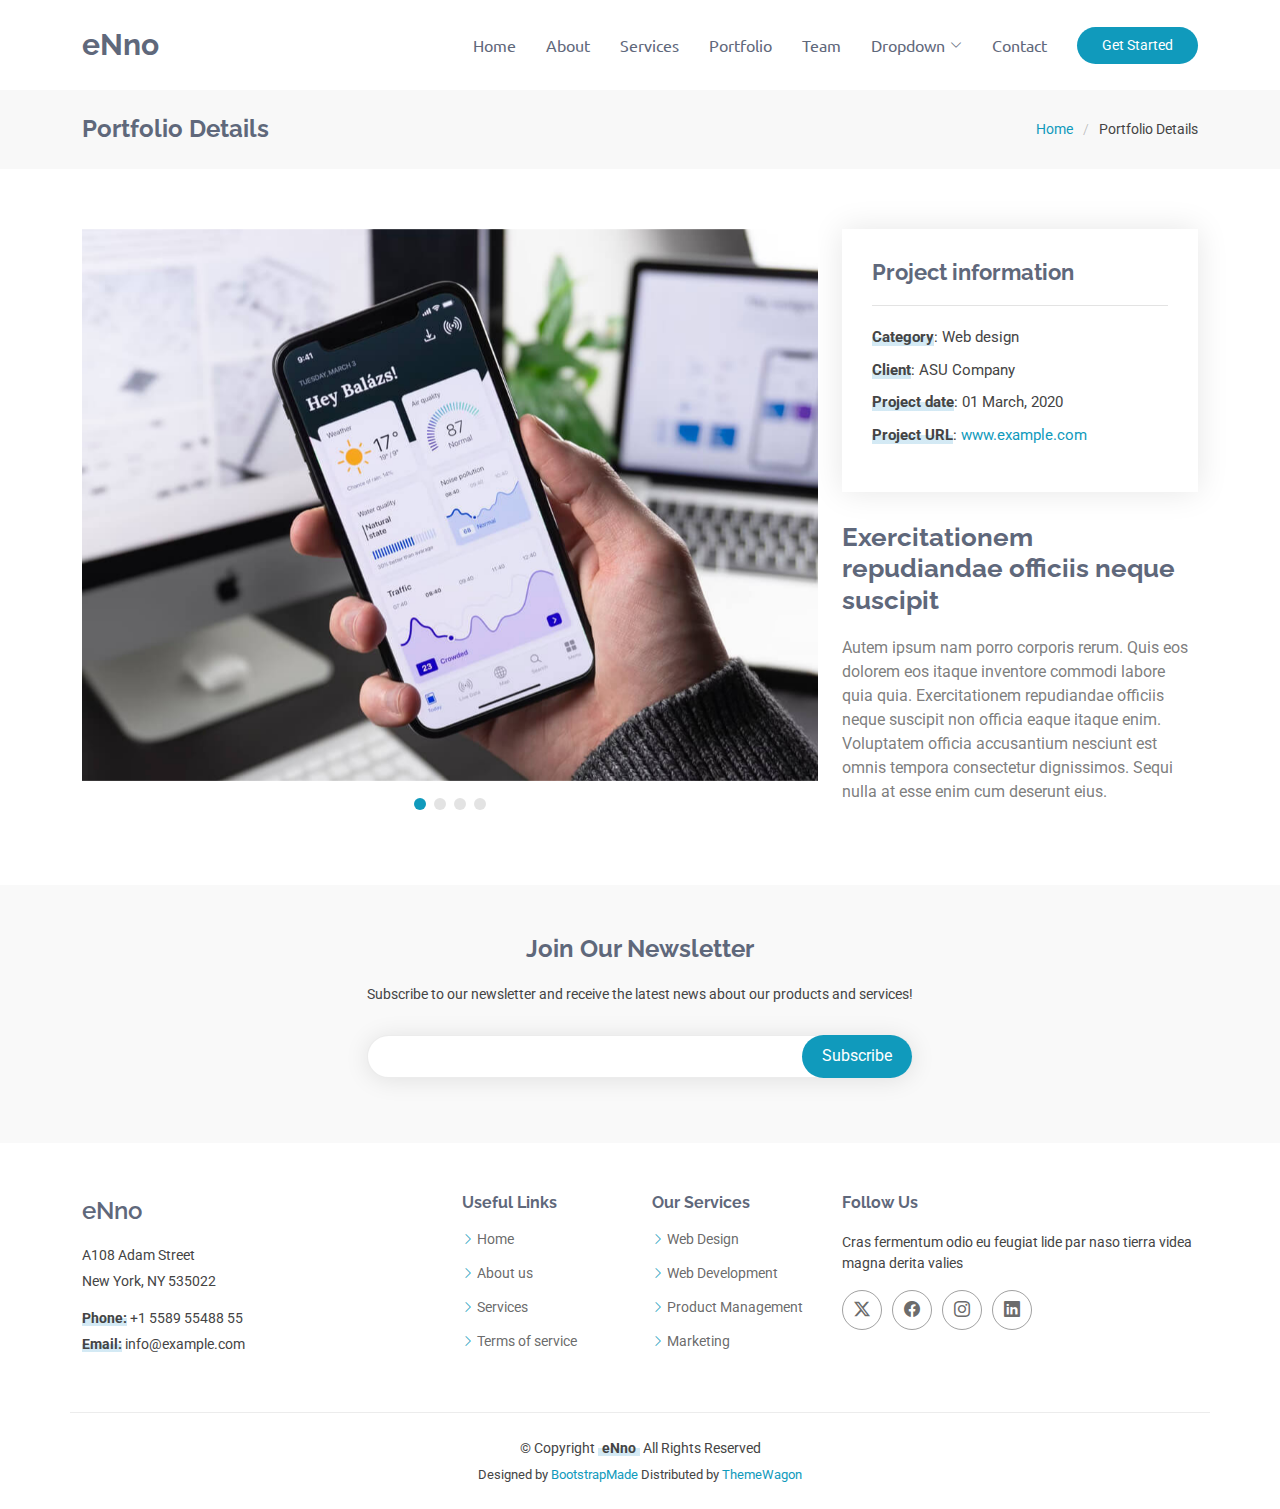
==== portfolio-details.html @ 98bd8240 "first build" ====
<!DOCTYPE html>
<html lang="en">

<head>
  <meta charset="utf-8">
  <meta content="width=device-width, initial-scale=1.0" name="viewport">
  <title>Portfolio Details - eNno Bootstrap Template</title>
  <meta name="description" content="">
  <meta name="keywords" content="">

  <!-- Favicons -->
  <link href="assets/img/favicon.png" rel="icon">
  <link href="assets/img/apple-touch-icon.png" rel="apple-touch-icon">

  <!-- Fonts -->
  <link href="https://fonts.googleapis.com" rel="preconnect">
  <link href="https://fonts.gstatic.com" rel="preconnect" crossorigin>
  <link href="https://fonts.googleapis.com/css2?family=Roboto:ital,wght@0,100;0,300;0,400;0,500;0,700;0,900;1,100;1,300;1,400;1,500;1,700;1,900&family=Raleway:ital,wght@0,100;0,200;0,300;0,400;0,500;0,600;0,700;0,800;0,900;1,100;1,200;1,300;1,400;1,500;1,600;1,700;1,800;1,900&family=Ubuntu:ital,wght@0,300;0,400;0,500;0,700;1,300;1,400;1,500;1,700&display=swap" rel="stylesheet">

  <!-- Vendor CSS Files -->
  <link href="assets/vendor/bootstrap/css/bootstrap.min.css" rel="stylesheet">
  <link href="assets/vendor/bootstrap-icons/bootstrap-icons.css" rel="stylesheet">
  <link href="assets/vendor/aos/aos.css" rel="stylesheet">
  <link href="assets/vendor/glightbox/css/glightbox.min.css" rel="stylesheet">
  <link href="assets/vendor/swiper/swiper-bundle.min.css" rel="stylesheet">

  <!-- Main CSS File -->
  <link href="assets/css/main.css" rel="stylesheet">

  <!-- =======================================================
  * Template Name: eNno
  * Template URL: https://bootstrapmade.com/enno-free-simple-bootstrap-template/
  * Updated: Aug 07 2024 with Bootstrap v5.3.3
  * Author: BootstrapMade.com
  * License: https://bootstrapmade.com/license/
  ======================================================== -->
</head>

<body class="portfolio-details-page">

  <header id="header" class="header d-flex align-items-center sticky-top">
    <div class="container-fluid container-xl position-relative d-flex align-items-center">

      <a href="index.html" class="logo d-flex align-items-center me-auto">
        <!-- Uncomment the line below if you also wish to use an image logo -->
        <!-- <img src="assets/img/logo.png" alt=""> -->
        <h1 class="sitename">eNno</h1>
      </a>

      <nav id="navmenu" class="navmenu">
        <ul>
          <li><a href="#hero">Home</a></li>
          <li><a href="#about">About</a></li>
          <li><a href="#services">Services</a></li>
          <li><a href="#portfolio">Portfolio</a></li>
          <li><a href="#team">Team</a></li>
          <li class="dropdown"><a href="#"><span>Dropdown</span> <i class="bi bi-chevron-down toggle-dropdown"></i></a>
            <ul>
              <li><a href="#">Dropdown 1</a></li>
              <li class="dropdown"><a href="#"><span>Deep Dropdown</span> <i class="bi bi-chevron-down toggle-dropdown"></i></a>
                <ul>
                  <li><a href="#">Deep Dropdown 1</a></li>
                  <li><a href="#">Deep Dropdown 2</a></li>
                  <li><a href="#">Deep Dropdown 3</a></li>
                  <li><a href="#">Deep Dropdown 4</a></li>
                  <li><a href="#">Deep Dropdown 5</a></li>
                </ul>
              </li>
              <li><a href="#">Dropdown 2</a></li>
              <li><a href="#">Dropdown 3</a></li>
              <li><a href="#">Dropdown 4</a></li>
            </ul>
          </li>
          <li><a href="#contact">Contact</a></li>
        </ul>
        <i class="mobile-nav-toggle d-xl-none bi bi-list"></i>
      </nav>

      <a class="btn-getstarted" href="index.html#about">Get Started</a>

    </div>
  </header>

  <main class="main">

    <!-- Page Title -->
    <div class="page-title">
      <div class="container d-lg-flex justify-content-between align-items-center">
        <h1 class="mb-2 mb-lg-0">Portfolio Details</h1>
        <nav class="breadcrumbs">
          <ol>
            <li><a href="index.html">Home</a></li>
            <li class="current">Portfolio Details</li>
          </ol>
        </nav>
      </div>
    </div><!-- End Page Title -->

    <!-- Portfolio Details Section -->
    <section id="portfolio-details" class="portfolio-details section">

      <div class="container" data-aos="fade-up" data-aos-delay="100">

        <div class="row gy-4">

          <div class="col-lg-8">
            <div class="portfolio-details-slider swiper init-swiper">

              <script type="application/json" class="swiper-config">
                {
                  "loop": true,
                  "speed": 600,
                  "autoplay": {
                    "delay": 5000
                  },
                  "slidesPerView": "auto",
                  "pagination": {
                    "el": ".swiper-pagination",
                    "type": "bullets",
                    "clickable": true
                  }
                }
              </script>

              <div class="swiper-wrapper align-items-center">

                <div class="swiper-slide">
                  <img src="assets/img/portfolio/app-1.jpg" alt="">
                </div>

                <div class="swiper-slide">
                  <img src="assets/img/portfolio/product-1.jpg" alt="">
                </div>

                <div class="swiper-slide">
                  <img src="assets/img/portfolio/branding-1.jpg" alt="">
                </div>

                <div class="swiper-slide">
                  <img src="assets/img/portfolio/books-1.jpg" alt="">
                </div>

              </div>
              <div class="swiper-pagination"></div>
            </div>
          </div>

          <div class="col-lg-4">
            <div class="portfolio-info" data-aos="fade-up" data-aos-delay="200">
              <h3>Project information</h3>
              <ul>
                <li><strong>Category</strong>: Web design</li>
                <li><strong>Client</strong>: ASU Company</li>
                <li><strong>Project date</strong>: 01 March, 2020</li>
                <li><strong>Project URL</strong>: <a href="#">www.example.com</a></li>
              </ul>
            </div>
            <div class="portfolio-description" data-aos="fade-up" data-aos-delay="300">
              <h2>Exercitationem repudiandae officiis neque suscipit</h2>
              <p>
                Autem ipsum nam porro corporis rerum. Quis eos dolorem eos itaque inventore commodi labore quia quia. Exercitationem repudiandae officiis neque suscipit non officia eaque itaque enim. Voluptatem officia accusantium nesciunt est omnis tempora consectetur dignissimos. Sequi nulla at esse enim cum deserunt eius.
              </p>
            </div>
          </div>

        </div>

      </div>

    </section><!-- /Portfolio Details Section -->

  </main>

  <footer id="footer" class="footer">

    <div class="footer-newsletter">
      <div class="container">
        <div class="row justify-content-center text-center">
          <div class="col-lg-6">
            <h4>Join Our Newsletter</h4>
            <p>Subscribe to our newsletter and receive the latest news about our products and services!</p>
            <form action="forms/newsletter.php" method="post" class="php-email-form">
              <div class="newsletter-form"><input type="email" name="email"><input type="submit" value="Subscribe"></div>
              <div class="loading">Loading</div>
              <div class="error-message"></div>
              <div class="sent-message">Your subscription request has been sent. Thank you!</div>
            </form>
          </div>
        </div>
      </div>
    </div>

    <div class="container footer-top">
      <div class="row gy-4">
        <div class="col-lg-4 col-md-6 footer-about">
          <a href="index.html" class="d-flex align-items-center">
            <span class="sitename">eNno</span>
          </a>
          <div class="footer-contact pt-3">
            <p>A108 Adam Street</p>
            <p>New York, NY 535022</p>
            <p class="mt-3"><strong>Phone:</strong> <span>+1 5589 55488 55</span></p>
            <p><strong>Email:</strong> <span>info@example.com</span></p>
          </div>
        </div>

        <div class="col-lg-2 col-md-3 footer-links">
          <h4>Useful Links</h4>
          <ul>
            <li><i class="bi bi-chevron-right"></i> <a href="#">Home</a></li>
            <li><i class="bi bi-chevron-right"></i> <a href="#">About us</a></li>
            <li><i class="bi bi-chevron-right"></i> <a href="#">Services</a></li>
            <li><i class="bi bi-chevron-right"></i> <a href="#">Terms of service</a></li>
          </ul>
        </div>

        <div class="col-lg-2 col-md-3 footer-links">
          <h4>Our Services</h4>
          <ul>
            <li><i class="bi bi-chevron-right"></i> <a href="#">Web Design</a></li>
            <li><i class="bi bi-chevron-right"></i> <a href="#">Web Development</a></li>
            <li><i class="bi bi-chevron-right"></i> <a href="#">Product Management</a></li>
            <li><i class="bi bi-chevron-right"></i> <a href="#">Marketing</a></li>
          </ul>
        </div>

        <div class="col-lg-4 col-md-12">
          <h4>Follow Us</h4>
          <p>Cras fermentum odio eu feugiat lide par naso tierra videa magna derita valies</p>
          <div class="social-links d-flex">
            <a href=""><i class="bi bi-twitter-x"></i></a>
            <a href=""><i class="bi bi-facebook"></i></a>
            <a href=""><i class="bi bi-instagram"></i></a>
            <a href=""><i class="bi bi-linkedin"></i></a>
          </div>
        </div>

      </div>
    </div>

    <div class="container copyright text-center mt-4">
      <p>© <span>Copyright</span> <strong class="px-1 sitename">eNno</strong> <span>All Rights Reserved</span></p>
      <div class="credits">
        <!-- All the links in the footer should remain intact. -->
        <!-- You can delete the links only if you've purchased the pro version. -->
        <!-- Licensing information: https://bootstrapmade.com/license/ -->
        <!-- Purchase the pro version with working PHP/AJAX contact form: [buy-url] -->
        Designed by <a href="https://bootstrapmade.com/">BootstrapMade</a> Distributed by <a href=“https://themewagon.com>ThemeWagon
      </div>
    </div>

  </footer>

  <!-- Scroll Top -->
  <a href="#" id="scroll-top" class="scroll-top d-flex align-items-center justify-content-center"><i class="bi bi-arrow-up-short"></i></a>

  <!-- Preloader -->
  <div id="preloader"></div>

  <!-- Vendor JS Files -->
  <script src="assets/vendor/bootstrap/js/bootstrap.bundle.min.js"></script>
  <script src="assets/vendor/php-email-form/validate.js"></script>
  <script src="assets/vendor/aos/aos.js"></script>
  <script src="assets/vendor/glightbox/js/glightbox.min.js"></script>
  <script src="assets/vendor/purecounter/purecounter_vanilla.js"></script>
  <script src="assets/vendor/imagesloaded/imagesloaded.pkgd.min.js"></script>
  <script src="assets/vendor/isotope-layout/isotope.pkgd.min.js"></script>
  <script src="assets/vendor/swiper/swiper-bundle.min.js"></script>

  <!-- Main JS File -->
  <script src="assets/js/main.js"></script>

</body>

</html>
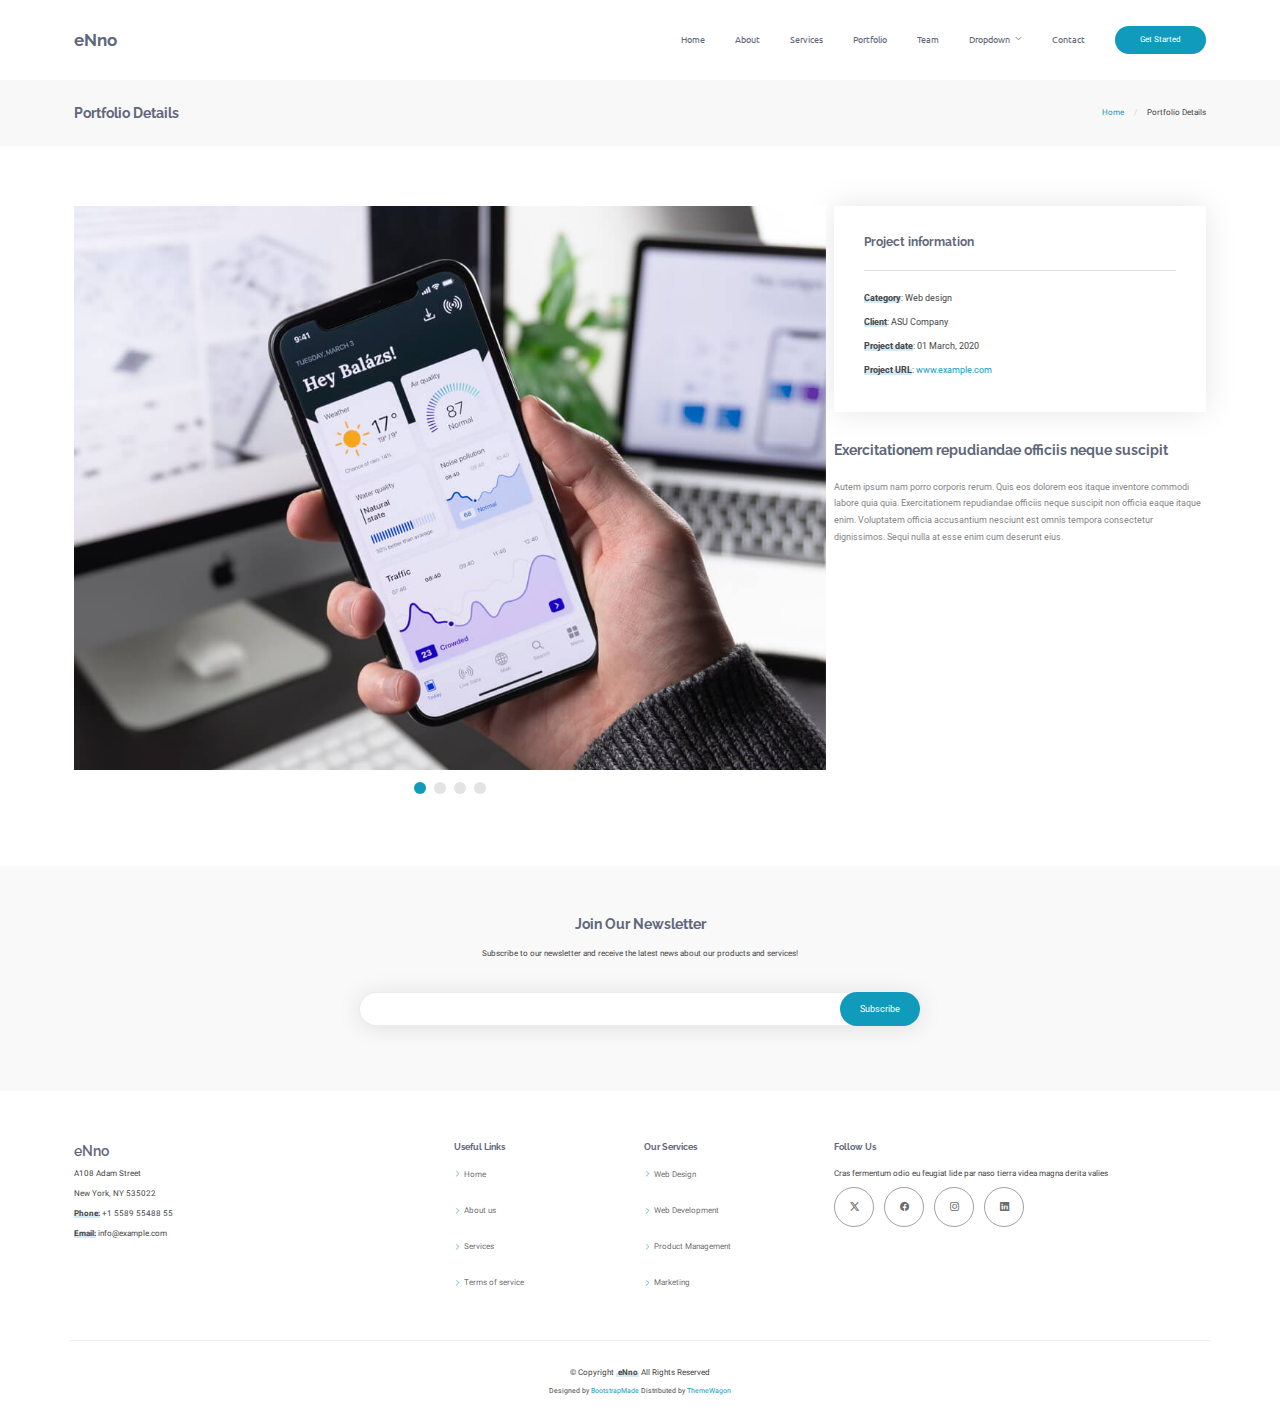
==== commit 6c29d3ee: "add: parallax" ====
--- a/portfolio-details.html
+++ b/portfolio-details.html
@@ -1,112 +1,86 @@
 <!DOCTYPE html>
 <html lang="en">
-
-<head>
-  <meta charset="utf-8">
-  <meta content="width=device-width, initial-scale=1.0" name="viewport">
-  <title>Portfolio Details - eNno Bootstrap Template</title>
-  <meta name="description" content="">
-  <meta name="keywords" content="">
-
-  <!-- Favicons -->
-  <link href="assets/img/favicon.png" rel="icon">
-  <link href="assets/img/apple-touch-icon.png" rel="apple-touch-icon">
-
-  <!-- Fonts -->
-  <link href="https://fonts.googleapis.com" rel="preconnect">
-  <link href="https://fonts.gstatic.com" rel="preconnect" crossorigin>
-  <link href="https://fonts.googleapis.com/css2?family=Roboto:ital,wght@0,100;0,300;0,400;0,500;0,700;0,900;1,100;1,300;1,400;1,500;1,700;1,900&family=Raleway:ital,wght@0,100;0,200;0,300;0,400;0,500;0,600;0,700;0,800;0,900;1,100;1,200;1,300;1,400;1,500;1,600;1,700;1,800;1,900&family=Ubuntu:ital,wght@0,300;0,400;0,500;0,700;1,300;1,400;1,500;1,700&display=swap" rel="stylesheet">
-
-  <!-- Vendor CSS Files -->
-  <link href="assets/vendor/bootstrap/css/bootstrap.min.css" rel="stylesheet">
-  <link href="assets/vendor/bootstrap-icons/bootstrap-icons.css" rel="stylesheet">
-  <link href="assets/vendor/aos/aos.css" rel="stylesheet">
-  <link href="assets/vendor/glightbox/css/glightbox.min.css" rel="stylesheet">
-  <link href="assets/vendor/swiper/swiper-bundle.min.css" rel="stylesheet">
-
-  <!-- Main CSS File -->
-  <link href="assets/css/main.css" rel="stylesheet">
-
-  <!-- =======================================================
-  * Template Name: eNno
-  * Template URL: https://bootstrapmade.com/enno-free-simple-bootstrap-template/
-  * Updated: Aug 07 2024 with Bootstrap v5.3.3
-  * Author: BootstrapMade.com
-  * License: https://bootstrapmade.com/license/
-  ======================================================== -->
-</head>
-
-<body class="portfolio-details-page">
-
-  <header id="header" class="header d-flex align-items-center sticky-top">
-    <div class="container-fluid container-xl position-relative d-flex align-items-center">
-
-      <a href="index.html" class="logo d-flex align-items-center me-auto">
+    <head>
+        <meta charset="utf-8">
+        <meta content="width=device-width, initial-scale=1.0" name="viewport">
+        <title>Portfolio Details - eNno Bootstrap Template</title>
+        <meta name="description" content="">
+        <meta name="keywords" content="">
+        <!-- Favicons -->
+        <link href="assets/img/favicon.png" rel="icon">
+        <link href="assets/img/apple-touch-icon.png" rel="apple-touch-icon">
+        <!-- Fonts -->
+        <link href="https://fonts.googleapis.com" rel="preconnect">
+        <link href="https://fonts.gstatic.com" rel="preconnect" crossorigin>
+        <link href="https://fonts.googleapis.com/css2?family=Roboto:ital,wght@0,100;0,300;0,400;0,500;0,700;0,900;1,100;1,300;1,400;1,500;1,700;1,900&family=Raleway:ital,wght@0,100;0,200;0,300;0,400;0,500;0,600;0,700;0,800;0,900;1,100;1,200;1,300;1,400;1,500;1,600;1,700;1,800;1,900&family=Ubuntu:ital,wght@0,300;0,400;0,500;0,700;1,300;1,400;1,500;1,700&display=swap" rel="stylesheet">
+        <!-- Vendor CSS Files -->
+        <link href="assets/vendor/bootstrap/css/bootstrap.min.css" rel="stylesheet">
+        <link href="assets/vendor/bootstrap-icons/bootstrap-icons.css" rel="stylesheet">
+        <link href="assets/vendor/aos/aos.css" rel="stylesheet">
+        <link href="assets/vendor/glightbox/css/glightbox.min.css" rel="stylesheet">
+        <link href="assets/vendor/swiper/swiper-bundle.min.css" rel="stylesheet">
+        <!-- Main CSS File -->
+        <link href="assets/css/main.css" rel="stylesheet">
+    </head>
+    <body class="portfolio-details-page">
+        <header id="header" class="header d-flex align-items-center sticky-top">
+            <div class="container-fluid container-xl position-relative d-flex align-items-center">
+                <a href="index.html" class="logo d-flex align-items-center me-auto">
         <!-- Uncomment the line below if you also wish to use an image logo -->
         <!-- <img src="assets/img/logo.png" alt=""> -->
         <h1 class="sitename">eNno</h1>
       </a>
-
-      <nav id="navmenu" class="navmenu">
-        <ul>
-          <li><a href="#hero">Home</a></li>
-          <li><a href="#about">About</a></li>
-          <li><a href="#services">Services</a></li>
-          <li><a href="#portfolio">Portfolio</a></li>
-          <li><a href="#team">Team</a></li>
-          <li class="dropdown"><a href="#"><span>Dropdown</span> <i class="bi bi-chevron-down toggle-dropdown"></i></a>
-            <ul>
-              <li><a href="#">Dropdown 1</a></li>
-              <li class="dropdown"><a href="#"><span>Deep Dropdown</span> <i class="bi bi-chevron-down toggle-dropdown"></i></a>
-                <ul>
-                  <li><a href="#">Deep Dropdown 1</a></li>
-                  <li><a href="#">Deep Dropdown 2</a></li>
-                  <li><a href="#">Deep Dropdown 3</a></li>
-                  <li><a href="#">Deep Dropdown 4</a></li>
-                  <li><a href="#">Deep Dropdown 5</a></li>
-                </ul>
-              </li>
-              <li><a href="#">Dropdown 2</a></li>
-              <li><a href="#">Dropdown 3</a></li>
-              <li><a href="#">Dropdown 4</a></li>
-            </ul>
-          </li>
-          <li><a href="#contact">Contact</a></li>
-        </ul>
-        <i class="mobile-nav-toggle d-xl-none bi bi-list"></i>
-      </nav>
-
-      <a class="btn-getstarted" href="index.html#about">Get Started</a>
-
-    </div>
-  </header>
-
-  <main class="main">
-
-    <!-- Page Title -->
-    <div class="page-title">
-      <div class="container d-lg-flex justify-content-between align-items-center">
-        <h1 class="mb-2 mb-lg-0">Portfolio Details</h1>
-        <nav class="breadcrumbs">
-          <ol>
-            <li><a href="index.html">Home</a></li>
-            <li class="current">Portfolio Details</li>
-          </ol>
-        </nav>
-      </div>
-    </div><!-- End Page Title -->
-
-    <!-- Portfolio Details Section -->
-    <section id="portfolio-details" class="portfolio-details section">
-
-      <div class="container" data-aos="fade-up" data-aos-delay="100">
-
-        <div class="row gy-4">
-
-          <div class="col-lg-8">
-            <div class="portfolio-details-slider swiper init-swiper">
-
-              <script type="application/json" class="swiper-config">
+                <nav id="navmenu" class="navmenu">
+                    <ul>
+                        <li><a href="#hero">Home</a></li>
+                        <li><a href="#about">About</a></li>
+                        <li><a href="#services">Services</a></li>
+                        <li><a href="#portfolio">Portfolio</a></li>
+                        <li><a href="#team">Team</a></li>
+                        <li class="dropdown"><a href="#"><span>Dropdown</span> <i class="bi bi-chevron-down toggle-dropdown"></i></a>
+                            <ul>
+                                <li><a href="#">Dropdown 1</a></li>
+                                <li class="dropdown"><a href="#"><span>Deep Dropdown</span> <i class="bi bi-chevron-down toggle-dropdown"></i></a>
+                                    <ul>
+                                        <li><a href="#">Deep Dropdown 1</a></li>
+                                        <li><a href="#">Deep Dropdown 2</a></li>
+                                        <li><a href="#">Deep Dropdown 3</a></li>
+                                        <li><a href="#">Deep Dropdown 4</a></li>
+                                        <li><a href="#">Deep Dropdown 5</a></li>
+                                    </ul>
+                                </li>
+                                <li><a href="#">Dropdown 2</a></li>
+                                <li><a href="#">Dropdown 3</a></li>
+                                <li><a href="#">Dropdown 4</a></li>
+                            </ul>
+                        </li>
+                        <li><a href="#contact">Contact</a></li>
+                    </ul>
+                    <i class="mobile-nav-toggle d-xl-none bi bi-list"></i>
+                </nav>
+                <a class="btn-getstarted" href="index.html#about">Get Started</a>
+            </div>
+        </header>
+        <main class="main">
+            <!-- Page Title -->
+            <div class="page-title">
+                <div class="container d-lg-flex justify-content-between align-items-center">
+                    <h1 class="mb-2 mb-lg-0">Portfolio Details</h1>
+                    <nav class="breadcrumbs">
+                        <ol>
+                            <li><a href="index.html">Home</a></li>
+                            <li class="current">Portfolio Details</li>
+                        </ol>
+                    </nav>
+                </div>
+            </div><!-- End Page Title -->
+            <!-- Portfolio Details Section -->
+            <section id="portfolio-details" class="portfolio-details section">
+                <div class="container" data-aos="fade-up" data-aos-delay="100">
+                    <div class="row gy-4">
+                        <div class="col-lg-8">
+                            <div class="portfolio-details-slider swiper init-swiper">
+                                <script type="application/json" class="swiper-config">
                 {
                   "loop": true,
                   "speed": 600,
@@ -121,131 +95,111 @@
                   }
                 }
               </script>
-
-              <div class="swiper-wrapper align-items-center">
-
-                <div class="swiper-slide">
-                  <img src="assets/img/portfolio/app-1.jpg" alt="">
-                </div>
-
-                <div class="swiper-slide">
-                  <img src="assets/img/portfolio/product-1.jpg" alt="">
-                </div>
-
-                <div class="swiper-slide">
-                  <img src="assets/img/portfolio/branding-1.jpg" alt="">
-                </div>
-
-                <div class="swiper-slide">
-                  <img src="assets/img/portfolio/books-1.jpg" alt="">
-                </div>
-
-              </div>
-              <div class="swiper-pagination"></div>
-            </div>
-          </div>
-
-          <div class="col-lg-4">
-            <div class="portfolio-info" data-aos="fade-up" data-aos-delay="200">
-              <h3>Project information</h3>
-              <ul>
-                <li><strong>Category</strong>: Web design</li>
-                <li><strong>Client</strong>: ASU Company</li>
-                <li><strong>Project date</strong>: 01 March, 2020</li>
-                <li><strong>Project URL</strong>: <a href="#">www.example.com</a></li>
-              </ul>
-            </div>
-            <div class="portfolio-description" data-aos="fade-up" data-aos-delay="300">
-              <h2>Exercitationem repudiandae officiis neque suscipit</h2>
-              <p>
+                                <div class="swiper-wrapper align-items-center">
+                                    <div class="swiper-slide">
+                                        <img src="assets/img/portfolio/app-1.jpg" alt="">
+                                    </div>
+                                    <div class="swiper-slide">
+                                        <img src="assets/img/portfolio/product-1.jpg" alt="">
+                                    </div>
+                                    <div class="swiper-slide">
+                                        <img src="assets/img/portfolio/branding-1.jpg" alt="">
+                                    </div>
+                                    <div class="swiper-slide">
+                                        <img src="assets/img/portfolio/books-1.jpg" alt="">
+                                    </div>
+                                </div>
+                                <div class="swiper-pagination"></div>
+                            </div>
+                        </div>
+                        <div class="col-lg-4">
+                            <div class="portfolio-info" data-aos="fade-up" data-aos-delay="200">
+                                <h3>Project information</h3>
+                                <ul>
+                                    <li><strong>Category</strong>: Web design</li>
+                                    <li><strong>Client</strong>: ASU Company</li>
+                                    <li><strong>Project date</strong>: 01 March, 2020</li>
+                                    <li><strong>Project URL</strong>: <a href="#">www.example.com</a></li>
+                                </ul>
+                            </div>
+                            <div class="portfolio-description" data-aos="fade-up" data-aos-delay="300">
+                                <h2>Exercitationem repudiandae officiis neque suscipit</h2>
+                                <p>
                 Autem ipsum nam porro corporis rerum. Quis eos dolorem eos itaque inventore commodi labore quia quia. Exercitationem repudiandae officiis neque suscipit non officia eaque itaque enim. Voluptatem officia accusantium nesciunt est omnis tempora consectetur dignissimos. Sequi nulla at esse enim cum deserunt eius.
               </p>
+                            </div>
+                        </div>
+                    </div>
+                </div>
+            </section><!-- /Portfolio Details Section -->
+        </main>
+        <footer id="footer" class="footer">
+            <div class="footer-newsletter">
+                <div class="container">
+                    <div class="row justify-content-center text-center">
+                        <div class="col-lg-6">
+                            <h4>Join Our Newsletter</h4>
+                            <p>Subscribe to our newsletter and receive the latest news about our products and services!</p>
+                            <form action="forms/newsletter.php" method="post" class="php-email-form">
+                                <div class="newsletter-form"><input type="email" name="email"><input type="submit" value="Subscribe"></div>
+                                <div class="loading">Loading</div>
+                                <div class="error-message"></div>
+                                <div class="sent-message">Your subscription request has been sent. Thank you!</div>
+                            </form>
+                        </div>
+                    </div>
+                </div>
             </div>
-          </div>
-
-        </div>
-
-      </div>
-
-    </section><!-- /Portfolio Details Section -->
-
-  </main>
-
-  <footer id="footer" class="footer">
-
-    <div class="footer-newsletter">
-      <div class="container">
-        <div class="row justify-content-center text-center">
-          <div class="col-lg-6">
-            <h4>Join Our Newsletter</h4>
-            <p>Subscribe to our newsletter and receive the latest news about our products and services!</p>
-            <form action="forms/newsletter.php" method="post" class="php-email-form">
-              <div class="newsletter-form"><input type="email" name="email"><input type="submit" value="Subscribe"></div>
-              <div class="loading">Loading</div>
-              <div class="error-message"></div>
-              <div class="sent-message">Your subscription request has been sent. Thank you!</div>
-            </form>
-          </div>
-        </div>
-      </div>
-    </div>
-
-    <div class="container footer-top">
-      <div class="row gy-4">
-        <div class="col-lg-4 col-md-6 footer-about">
-          <a href="index.html" class="d-flex align-items-center">
+            <div class="container footer-top">
+                <div class="row gy-4">
+                    <div class="col-lg-4 col-md-6 footer-about">
+                        <a href="index.html" class="d-flex align-items-center">
             <span class="sitename">eNno</span>
           </a>
-          <div class="footer-contact pt-3">
-            <p>A108 Adam Street</p>
-            <p>New York, NY 535022</p>
-            <p class="mt-3"><strong>Phone:</strong> <span>+1 5589 55488 55</span></p>
-            <p><strong>Email:</strong> <span>info@example.com</span></p>
-          </div>
-        </div>
-
-        <div class="col-lg-2 col-md-3 footer-links">
-          <h4>Useful Links</h4>
-          <ul>
-            <li><i class="bi bi-chevron-right"></i> <a href="#">Home</a></li>
-            <li><i class="bi bi-chevron-right"></i> <a href="#">About us</a></li>
-            <li><i class="bi bi-chevron-right"></i> <a href="#">Services</a></li>
-            <li><i class="bi bi-chevron-right"></i> <a href="#">Terms of service</a></li>
-          </ul>
-        </div>
-
-        <div class="col-lg-2 col-md-3 footer-links">
-          <h4>Our Services</h4>
-          <ul>
-            <li><i class="bi bi-chevron-right"></i> <a href="#">Web Design</a></li>
-            <li><i class="bi bi-chevron-right"></i> <a href="#">Web Development</a></li>
-            <li><i class="bi bi-chevron-right"></i> <a href="#">Product Management</a></li>
-            <li><i class="bi bi-chevron-right"></i> <a href="#">Marketing</a></li>
-          </ul>
-        </div>
-
-        <div class="col-lg-4 col-md-12">
-          <h4>Follow Us</h4>
-          <p>Cras fermentum odio eu feugiat lide par naso tierra videa magna derita valies</p>
-          <div class="social-links d-flex">
-            <a href=""><i class="bi bi-twitter-x"></i></a>
-            <a href=""><i class="bi bi-facebook"></i></a>
-            <a href=""><i class="bi bi-instagram"></i></a>
-            <a href=""><i class="bi bi-linkedin"></i></a>
-          </div>
-        </div>
-
-      </div>
-    </div>
-
-    <div class="container copyright text-center mt-4">
-      <p>© <span>Copyright</span> <strong class="px-1 sitename">eNno</strong> <span>All Rights Reserved</span></p>
-      <div class="credits">
-        <!-- All the links in the footer should remain intact. -->
-        <!-- You can delete the links only if you've purchased the pro version. -->
-        <!-- Licensing information: https://bootstrapmade.com/license/ -->
-        <!-- Purchase the pro version with working PHP/AJAX contact form: [buy-url] -->
-        Designed by <a href="https://bootstrapmade.com/">BootstrapMade</a> Distributed by <a href=“https://themewagon.com>ThemeWagon
+                        <div class="footer-contact pt-3">
+                            <p>A108 Adam Street</p>
+                            <p>New York, NY 535022</p>
+                            <p class="mt-3"><strong>Phone:</strong> <span>+1 5589 55488 55</span></p>
+                            <p><strong>Email:</strong> <span>info@example.com</span></p>
+                        </div>
+                    </div>
+                    <div class="col-lg-2 col-md-3 footer-links">
+                        <h4>Useful Links</h4>
+                        <ul>
+                            <li><i class="bi bi-chevron-right"></i> <a href="#">Home</a></li>
+                            <li><i class="bi bi-chevron-right"></i> <a href="#">About us</a></li>
+                            <li><i class="bi bi-chevron-right"></i> <a href="#">Services</a></li>
+                            <li><i class="bi bi-chevron-right"></i> <a href="#">Terms of service</a></li>
+                        </ul>
+                    </div>
+                    <div class="col-lg-2 col-md-3 footer-links">
+                        <h4>Our Services</h4>
+                        <ul>
+                            <li><i class="bi bi-chevron-right"></i> <a href="#">Web Design</a></li>
+                            <li><i class="bi bi-chevron-right"></i> <a href="#">Web Development</a></li>
+                            <li><i class="bi bi-chevron-right"></i> <a href="#">Product Management</a></li>
+                            <li><i class="bi bi-chevron-right"></i> <a href="#">Marketing</a></li>
+                        </ul>
+                    </div>
+                    <div class="col-lg-4 col-md-12">
+                        <h4>Follow Us</h4>
+                        <p>Cras fermentum odio eu feugiat lide par naso tierra videa magna derita valies</p>
+                        <div class="social-links d-flex">
+                            <a href=""><i class="bi bi-twitter-x"></i></a>
+                            <a href=""><i class="bi bi-facebook"></i></a>
+                            <a href=""><i class="bi bi-instagram"></i></a>
+                            <a href=""><i class="bi bi-linkedin"></i></a>
+                        </div>
+                    </div>
+                </div>
+            </div>
+            <div class="container copyright text-center mt-4">
+                <p>© <span>Copyright</span> <strong class="px-1 sitename">eNno</strong> <span>All Rights Reserved</span></p>
+                <div class="credits">
+                    <!-- All the links in the footer should remain intact. -->
+                    <!-- You can delete the links only if you've purchased the pro version. -->
+                    <!-- Licensing information: https://bootstrapmade.com/license/ -->
+                    <!-- Purchase the pro version with working PHP/AJAX contact form: [buy-url] --> Designed by <a href="https://bootstrapmade.com/">BootstrapMade</a> Distributed by <a href=“https://themewagon.com>ThemeWagon
       </div>
     </div>
 
@@ -253,23 +207,18 @@
 
   <!-- Scroll Top -->
   <a href="#" id="scroll-top" class="scroll-top d-flex align-items-center justify-content-center"><i class="bi bi-arrow-up-short"></i></a>
-
-  <!-- Preloader -->
-  <div id="preloader"></div>
-
-  <!-- Vendor JS Files -->
-  <script src="assets/vendor/bootstrap/js/bootstrap.bundle.min.js"></script>
-  <script src="assets/vendor/php-email-form/validate.js"></script>
-  <script src="assets/vendor/aos/aos.js"></script>
-  <script src="assets/vendor/glightbox/js/glightbox.min.js"></script>
-  <script src="assets/vendor/purecounter/purecounter_vanilla.js"></script>
-  <script src="assets/vendor/imagesloaded/imagesloaded.pkgd.min.js"></script>
-  <script src="assets/vendor/isotope-layout/isotope.pkgd.min.js"></script>
-  <script src="assets/vendor/swiper/swiper-bundle.min.js"></script>
-
-  <!-- Main JS File -->
-  <script src="assets/js/main.js"></script>
-
-</body>
-
-</html>+                    <!-- Preloader -->
+                    <div id="preloader"></div>
+                    <!-- Vendor JS Files -->
+                    <script src="assets/vendor/bootstrap/js/bootstrap.bundle.min.js"></script>
+                    <script src="assets/vendor/php-email-form/validate.js"></script>
+                    <script src="assets/vendor/aos/aos.js"></script>
+                    <script src="assets/vendor/glightbox/js/glightbox.min.js"></script>
+                    <script src="assets/vendor/purecounter/purecounter_vanilla.js"></script>
+                    <script src="assets/vendor/imagesloaded/imagesloaded.pkgd.min.js"></script>
+                    <script src="assets/vendor/isotope-layout/isotope.pkgd.min.js"></script>
+                    <script src="assets/vendor/swiper/swiper-bundle.min.js"></script>
+                    <!-- Main JS File -->
+                    <script src="assets/js/main.js"></script>
+    </body>
+</html>
--- a/assets/css/main.css
+++ b/assets/css/main.css
@@ -4,10 +4,12 @@
 # Help: https://bootstrapmade.com/color-system/
 --------------------------------------------------------------*/
 /* Fonts */
+@import url('https://fonts.googleapis.com/css2?family=Rationale&display=swap');
 :root {
   --default-font: "Roboto",  system-ui, -apple-system, "Segoe UI", Roboto, "Helvetica Neue", Arial, "Noto Sans", "Liberation Sans", sans-serif, "Apple Color Emoji", "Segoe UI Emoji", "Segoe UI Symbol", "Noto Color Emoji";
   --heading-font: "Raleway",  sans-serif;
   --nav-font: "Ubuntu",  sans-serif;
+  --back-title-font: "Rationale";
 }
 
 /* Global Colors - The following color variables are used throughout the website. Updating them here will change the color scheme of the entire website */
@@ -15,9 +17,13 @@
   --background-color: #ffffff; /* Background color for the entire website, including individual sections */
   --default-color: #444444; /* Default color used for the majority of the text content across the entire website */
   --heading-color: #5f687b; /* Color for headings, subheadings and title throughout the website */
+  --heading-light-color: #a6acb8; /* Color for headings, subheadings and title throughout the website */
   --accent-color: #109abc; /* Accent color that represents your brand on the website. It's used for buttons, links, and other elements that need to stand out */
+  --accent2-color: #ef1af7; /* Accent color that represents your brand on the website. It's used for buttons, links, and other elements that need to stand out */
   --surface-color: #ffffff; /* The surface color is used as a background of boxed elements within sections, such as cards, icon boxes, or other elements that require a visual separation from the global background. */
   --contrast-color: #ffffff; /* Contrast color for text, ensuring readability against backgrounds of accent, heading, or default colors. */
+  --light-color: #b6d0d6; /* Deep contrast color for text, ensuring readability against backgrounds of accent, heading, or default colors. */
+  --deep-color: #064c5e; /* Deep contrast color for text, ensuring readability against backgrounds of accent, heading, or default colors. */
 }
 
 /* Nav Menu Colors - The following color variables are used specifically for the navigation menu. They are separate from the global colors to allow for more customization options */
@@ -25,6 +31,7 @@
   --nav-color: #5f687b;  /* The default color of the main navmenu links */
   --nav-hover-color: #098eab; /* Applied to main navmenu links when they are hovered over or active */
   --nav-mobile-background-color: #ffffff; /* Used as the background color for mobile navigation menu */
+  --nav-mobile-list-background-color: #e4e8ee; /* Used as the background color for mobile navigation menu */
   --nav-dropdown-background-color: #ffffff; /* Used as the background color for dropdown items that appear when hovering over primary navigation items */
   --nav-dropdown-color: #5f687b; /* Used for navigation links of the dropdown items in the navigation menu. */
   --nav-dropdown-hover-color: #0792d8; /* Similar to --nav-hover-color, this color is applied to dropdown navigation links when they are hovered over. */
@@ -56,6 +63,7 @@
 /* Smooth scroll */
 :root {
   scroll-behavior: smooth;
+  font-size: 36%;
 }
 
 /*--------------------------------------------------------------
@@ -63,8 +71,13 @@
 --------------------------------------------------------------*/
 body {
   color: var(--default-color);
+  font-size: 1.6rem;
   background-color: var(--background-color);
   font-family: var(--default-font);
+}
+
+p {
+  line-height: 1.8;
 }
 
 a {
@@ -86,6 +99,17 @@
 h6 {
   color: var(--heading-color);
   font-family: var(--heading-font);
+}
+
+strong {
+  background: linear-gradient(transparent 50%, rgba(111, 184, 220, 30%) 50%);
+}
+
+em {
+  font-style: normal;
+  font-weight: bold;
+  color: var(--deep-color);
+  background: linear-gradient(transparent 50%, rgba(111, 220, 220, 0.3) 50%);
 }
 
 /* PHP Email Form Messages
@@ -231,7 +255,7 @@
 }
 
 .header .logo {
-  line-height: 1;
+  line-height: 2;
 }
 
 .header .logo img {
@@ -240,7 +264,7 @@
 }
 
 .header .logo h1 {
-  font-size: 30px;
+  font-size: 3rem;
   margin: 0;
   font-weight: 700;
   color: var(--heading-color);
@@ -250,7 +274,7 @@
 .header .btn-getstarted:focus {
   color: var(--contrast-color);
   background: var(--accent-color);
-  font-size: 14px;
+  font-size: 1.4rem;
   padding: 8px 25px;
   margin: 0 0 0 30px;
   border-radius: 50px;
@@ -308,7 +332,7 @@
   .navmenu a:focus {
     color: var(--nav-color);
     padding: 18px 15px;
-    font-size: 16px;
+    font-size: 1.6rem;
     font-family: var(--nav-font);
     font-weight: 400;
     display: flex;
@@ -320,7 +344,7 @@
 
   .navmenu a i,
   .navmenu a:focus i {
-    font-size: 12px;
+    font-size: 1.2rem;
     line-height: 0;
     margin-left: 5px;
     transition: 0.3s;
@@ -355,16 +379,16 @@
   .navmenu .dropdown ul li {
     min-width: 200px;
   }
-
+  
   .navmenu .dropdown ul a {
     padding: 10px 20px;
-    font-size: 15px;
+    font-size: 1.6rem;
     text-transform: none;
     color: var(--nav-dropdown-color);
   }
 
   .navmenu .dropdown ul a i {
-    font-size: 12px;
+    font-size: 1.2rem;
   }
 
   .navmenu .dropdown ul a:hover,
@@ -397,7 +421,7 @@
 @media (max-width: 1199px) {
   .mobile-nav-toggle {
     color: var(--nav-color);
-    font-size: 28px;
+    font-size: 2.8rem;
     line-height: 0;
     margin-right: 10px;
     cursor: pointer;
@@ -424,12 +448,15 @@
     box-shadow: 0px 0px 30px rgba(0, 0, 0, 0.1);
   }
 
+  .navmenu li:nth-of-type(even) {
+    background: linear-gradient(90deg, var(--nav-mobile-list-background-color), white);
+  }
   .navmenu a,
   .navmenu a:focus {
     color: var(--nav-dropdown-color);
     padding: 10px 20px;
     font-family: var(--nav-font);
-    font-size: 17px;
+    font-size: 1.6rem;
     font-weight: 500;
     display: flex;
     align-items: center;
@@ -440,7 +467,7 @@
 
   .navmenu a i,
   .navmenu a:focus i {
-    font-size: 12px;
+    font-size: 1.2rem;
     line-height: 0;
     margin-left: 5px;
     width: 30px;
@@ -500,7 +527,7 @@
   .mobile-nav-active .mobile-nav-toggle {
     color: #fff;
     position: absolute;
-    font-size: 32px;
+    font-size: 3.2rem;
     top: 15px;
     right: 15px;
     margin-right: 0;
@@ -526,7 +553,7 @@
 .footer {
   color: var(--default-color);
   background-color: var(--background-color);
-  font-size: 14px;
+  font-size: 1.4rem;
   position: relative;
 }
 
@@ -536,7 +563,7 @@
 }
 
 .footer .footer-newsletter h4 {
-  font-size: 24px;
+  font-size: 2.4rem;
 }
 
 .footer .footer-newsletter .newsletter-form {
@@ -571,7 +598,7 @@
 
 .footer .footer-newsletter .newsletter-form input[type=submit] {
   border: 0;
-  font-size: 16px;
+  font-size: 1.6rem;
   padding: 0 20px;
   margin: -7px -8px -7px 0;
   background: var(--accent-color);
@@ -596,7 +623,7 @@
   height: 40px;
   border-radius: 50%;
   border: 1px solid color-mix(in srgb, var(--default-color), transparent 50%);
-  font-size: 16px;
+  font-size: 1.6rem;
   color: color-mix(in srgb, var(--default-color), transparent 20%);
   margin-right: 10px;
   transition: 0.3s;
@@ -608,7 +635,7 @@
 }
 
 .footer h4 {
-  font-size: 16px;
+  font-size: 1.6rem;
   font-weight: bold;
   position: relative;
   padding-bottom: 12px;
@@ -626,7 +653,7 @@
 
 .footer .footer-links ul i {
   margin-right: 3px;
-  font-size: 12px;
+  font-size: 1.2rem;
   line-height: 0;
   color: var(--accent-color);
 }
@@ -644,7 +671,7 @@
 .footer .footer-links ul a {
   display: inline-block;
   color: color-mix(in srgb, var(--default-color), transparent 20%);
-  line-height: 1;
+  line-height: 2;
 }
 
 .footer .footer-links ul a:hover {
@@ -653,7 +680,7 @@
 
 .footer .footer-about a {
   color: var(--heading-color);
-  font-size: 24px;
+  font-size: 2.4rem;
   font-weight: 600;
   font-family: var(--heading-font);
 }
@@ -673,7 +700,7 @@
 
 .footer .credits {
   margin-top: 6px;
-  font-size: 13px;
+  font-size: 1.2rem;
 }
 
 /*--------------------------------------------------------------
@@ -729,7 +756,7 @@
 }
 
 .scroll-top i {
-  font-size: 24px;
+  font-size: 2.4rem;
   color: var(--contrast-color);
   line-height: 0;
 }
@@ -766,7 +793,7 @@
 }
 
 .page-title h1 {
-  font-size: 24px;
+  font-size: 2.4rem;
   font-weight: 700;
 }
 
@@ -776,7 +803,7 @@
   list-style: none;
   padding: 0;
   margin: 0;
-  font-size: 14px;
+  font-size: 1.4rem;
   font-weight: 400;
 }
 
@@ -789,6 +816,10 @@
   display: inline-block;
   padding-right: 10px;
   color: color-mix(in srgb, var(--default-color), transparent 70%);
+}
+
+.sub-title {
+  font-size: 2rem;
 }
 
 /*--------------------------------------------------------------
@@ -822,7 +853,7 @@
 }
 
 .section-title h2 {
-  font-size: 32px;
+  font-size: 3.2rem;
   font-weight: 700;
   text-transform: uppercase;
   margin-bottom: 20px;
@@ -838,13 +869,15 @@
   left: 0;
   right: 0;
   z-index: 1;
-  font-weight: 700;
-  font-size: 52px;
+  font-family: var(--back-title-font);
+  font-weight: 400;
+  font-size: 10rem;
   text-transform: uppercase;
   line-height: 1;
 }
 
 .section-title p {
+  font-size: 2.4rem;
   margin-bottom: 0;
   position: relative;
   z-index: 2;
@@ -852,12 +885,12 @@
 
 @media (max-width: 575px) {
   .section-title h2 {
-    font-size: 28px;
+    font-size: 2.8rem;
     margin-bottom: 15px;
   }
 
   .section-title span {
-    font-size: 38px;
+    font-size: 3.6rem;
   }
 }
 
@@ -875,15 +908,15 @@
 
 .hero h1 {
   margin: 0;
-  font-size: 48px;
+  font-size: 4.8rem;
   font-weight: 700;
-  line-height: 56px;
+  line-height: 1.4;
 }
 
 .hero p {
   color: color-mix(in srgb, var(--default-color), transparent 30%);
   margin: 5px 0 30px 0;
-  font-size: 20px;
+  font-size: 2rem;
   font-weight: 400;
 }
 
@@ -892,7 +925,7 @@
   background: var(--accent-color);
   font-family: var(--heading-font);
   font-weight: 400;
-  font-size: 15px;
+  font-size: 1.6rem;
   letter-spacing: 1px;
   display: inline-block;
   padding: 10px 28px 12px 28px;
@@ -908,7 +941,7 @@
 }
 
 .hero .btn-watch-video {
-  font-size: 16px;
+  font-size: 1.6rem;
   transition: 0.5s;
   margin-left: 25px;
   color: var(--default-color);
@@ -917,7 +950,7 @@
 
 .hero .btn-watch-video i {
   color: var(--accent-color);
-  font-size: 32px;
+  font-size: 3.2rem;
   transition: 0.3s;
   line-height: 0;
   margin-right: 8px;
@@ -937,19 +970,19 @@
 
 @media (max-width: 640px) {
   .hero h1 {
-    font-size: 28px;
+    font-size: 2.8rem;
     line-height: 36px;
   }
 
   .hero p {
-    font-size: 18px;
-    line-height: 24px;
+    font-size: 1.6rem;
+    line-height: 2;
     margin-bottom: 30px;
   }
 
   .hero .btn-get-started,
   .hero .btn-watch-video {
-    font-size: 13px;
+    font-size: 1.2rem;
   }
 }
 
@@ -976,6 +1009,7 @@
   padding: 50px 30px;
   transition: all ease-in-out 0.4s;
   height: 100%;
+  width: 100%;
 }
 
 .featured-services .service-item .icon {
@@ -984,14 +1018,14 @@
 
 .featured-services .service-item .icon i {
   color: var(--accent-color);
-  font-size: 36px;
+  font-size: 3.6rem;
   transition: 0.3s;
 }
 
 .featured-services .service-item h4 {
   font-weight: 700;
   margin-bottom: 15px;
-  font-size: 20px;
+  font-size: 2rem;
 }
 
 .featured-services .service-item h4 a {
@@ -1001,7 +1035,7 @@
 
 .featured-services .service-item p {
   line-height: 24px;
-  font-size: 14px;
+  font-size: 1.4rem;
   margin-bottom: 0;
 }
 
@@ -1016,9 +1050,19 @@
 /*--------------------------------------------------------------
 # About Section
 --------------------------------------------------------------*/
+.about h2 i {
+  color: var(--light-color);
+  font-size: 6rem;
+  margin: 5px 10px;
+  vertical-align: middle;
+}
 .about .content h3 {
-  font-size: 1.75rem;
+  font-size: 2.4rem;
+  line-height: 2.4;
   font-weight: 700;
+}
+.about .content p {
+  font-size: 2rem;
 }
 
 .about .content ul {
@@ -1027,15 +1071,15 @@
 }
 
 .about .content ul li {
-  padding: 10px 0 0 0;
+  padding: 16px 0;
   display: flex;
+  line-height: 1.6;
 }
 
 .about .content ul i {
   color: var(--accent-color);
-  margin-right: 0.5rem;
-  line-height: 1.2;
-  font-size: 1.25rem;
+  margin-right: 1rem;
+  font-size: 2rem;
 }
 
 .about .content p:last-child {
@@ -1048,11 +1092,17 @@
   top: calc(50% - 47px);
 }
 
+
 /*--------------------------------------------------------------
 # Stats Section
 --------------------------------------------------------------*/
 .stats {
   padding-top: 0;
+}
+
+.stats .section-title {
+  margin: 100px auto 0;
+  padding-bottom: 0;
 }
 
 .stats .stats-item {
@@ -1061,10 +1111,22 @@
 }
 
 .stats .stats-item span {
-  font-size: 48px;
+  font-size: 4.8rem;
   display: block;
   color: var(--accent-color);
   font-weight: 700;
+}
+
+.stats .stats-item span.tilt {
+  font-size: 10rem;
+  background: linear-gradient(135deg, var(--light-color), var(--accent-color));
+  -webkit-background-clip: text;
+  color: transparent;
+}
+
+.stats .stats-item span:after {
+  content: '問';
+  font-size: 1.6rem;
 }
 
 .stats .stats-item p {
@@ -1072,8 +1134,258 @@
   padding: 0;
   margin: 0;
   font-family: var(--heading-font);
+  font-size: 1.6rem;
+  font-weight: 600;
+}
+
+/*--------------------------------------------------------------
+# Features Section
+--------------------------------------------------------------*/
+.features .nav-tabs {
+  border: 0;
+  background-color: color-mix(in srgb, var(--default-color), transparent 96%);
+  display: inline-flex;
+  align-items: center;
+  justify-content: center;
+  border-radius: 50px;
+  padding: 6px;
+  width: auto;
+}
+
+.features .nav-item {
+  margin: 0;
+  padding: 0 5px 0 0;
+}
+
+.features .nav-item:last-child {
+  padding-right: 0;
+}
+
+.features .nav-link {
+  background-color: none;
+  color: var(--heading-color);
+  padding: 10px 30px;
+  transition: 0.3s;
+  border-radius: 50px;
+  display: flex;
+  align-items: center;
+  justify-content: center;
+  cursor: pointer;
+  height: 100%;
+  border: 0;
+  margin: 0;
+}
+
+@media (max-width: 468px) {
+  .features .nav-link {
+    padding: 8px 20px;
+  }
+}
+
+.features .nav-link i {
+  padding-right: 15px;
+  font-size: 48px;
+}
+
+.features .nav-link h4 {
+  font-size: 14px;
+  font-weight: 500;
+  margin: 0;
+}
+
+.features .nav-link:hover {
+  border-color: color-mix(in srgb, var(--default-color), transparent 80%);
+}
+
+.features .nav-link:hover h4 {
+  color: var(--accent-color);
+}
+
+.features .nav-link.active {
+  background-color: var(--accent-color);
+  border-color: var(--accent-color);
+}
+
+.features .nav-link.active h4 {
+  color: var(--contrast-color);
+}
+
+.features .tab-content {
+  margin-top: 30px;
+}
+
+.features .tab-pane h3 {
+  color: var(--heading-color);
+  font-weight: 700;
+  font-size: 32px;
+  position: relative;
+  margin-bottom: 20px;
+  padding-bottom: 20px;
+}
+
+.features .tab-pane h3:after {
+  content: "";
+  position: absolute;
+  display: block;
+  width: 60px;
+  height: 3px;
+  background: var(--accent-color);
+  left: 0;
+  bottom: 0;
+}
+
+.features .tab-pane {
+  font-size: 2rem;
+}
+
+.features .tab-pane ul {
+  list-style: none;
+  padding: 0;
+}
+
+.features .tab-pane ul li {
+  padding: 16px 0;
+  font-size: 1.6rem;
+  line-height: 1.6;
+}
+
+.features .tab-pane ul li .term {
+  font-size: 2rem;
+  font-weight: bold;
+  margin-right: 1em;
+}
+
+.features .tab-pane ul i {
+  font-size: 20px;
+  padding-right: 4px;
+  color: var(--accent-color);
+}
+
+.features .tab-pane p:last-child {
+  margin-bottom: 0;
+}
+
+/*--------------------------------------------------------------
+# Features Cards Section
+--------------------------------------------------------------*/
+.features-cards {
+  --default-color: #555;
+  --heading-color: #333;
+}
+
+.features-cards .feature-box {
+  height: 100%;
+  padding: 40px 30px;
+  border-radius: 10px;
+}
+
+.features-cards .feature-box i {
+  font-size: 44px;
+  display: inline-block;
+  line-height: 0;
+  color: var(--accent-color);
+  margin-bottom: 20px;
+}
+
+.features-cards .feature-box h4 {
+  font-size: 20px;
+  font-weight: 700;
+  margin: 0 0 10px 0;
+}
+
+.features-cards .feature-box p {
   font-size: 15px;
+  margin-bottom: 0;
+}
+
+.features-cards .feature-box.orange {
+  background-color: #fff3e2;
+}
+
+.features-cards .feature-box.orange i {
+  color: #edb86e;
+}
+
+.features-cards .feature-box.blue {
+  background-color: #deedfd;
+}
+
+.features-cards .feature-box.blue i {
+  color: #20a5f8;
+}
+
+.features-cards .feature-box.green {
+  background-color: #d5f1e4;
+}
+
+.features-cards .feature-box.green i {
+  color: #48c88a;
+}
+
+.features-cards .feature-box.red {
+  background-color: #fdeded;
+}
+
+.features-cards .feature-box.red i {
+  color: #f28484;
+}
+
+/*--------------------------------------------------------------
+# Features 2 Section
+--------------------------------------------------------------*/
+.features-2 .feature-item .feature-icon {
+  width: 60px;
+  height: 60px;
+  display: flex;
+  align-items: center;
+  justify-content: center;
+  border-radius: 50%;
+  background-color: color-mix(in srgb, var(--accent-color), transparent 92%);
+}
+
+.features-2 .feature-item .feature-icon i {
+  font-size: 24px;
+  color: var(--accent-color);
+}
+
+.features-2 .feature-item .feature-content h3 {
+  font-size: 20px;
   font-weight: 600;
+  margin-bottom: 10px;
+}
+
+.features-2 .feature-item .feature-content p {
+  color: color-mix(in srgb, var(--default-color), transparent 25%);
+  font-size: 15px;
+  margin-bottom: 0;
+}
+
+.features-2 .phone-mockup {
+  position: relative;
+  padding: 30px 0;
+}
+
+.features-2 .phone-mockup img {
+  max-width: 300px;
+  height: auto;
+  filter: drop-shadow(0 5px 15px rgba(0, 0, 0, 0.1));
+}
+
+@media (max-width: 991.98px) {
+  .features-2 .feature-item {
+    text-align: center !important;
+    margin-bottom: 2rem;
+  }
+
+  .features-2 .feature-item .d-flex {
+    flex-direction: column;
+    text-align: center;
+    justify-content: center !important;
+  }
+
+  .features-2 .phone-mockup {
+    margin: 3rem 0;
+  }
 }
 
 /*--------------------------------------------------------------
@@ -1101,23 +1413,55 @@
   transition: 0.3s;
 }
 
-.services .service-item .icon i {
-  color: var(--contrast-color);
-  font-size: 28px;
+.services .service-item .icon img:before {
+  content: '';
+  background-color: #fff;
+  background-blend-mode: soft-light;
+}
+
+.services .service-item .icon img {
+  width: 3.2rem;
+  mix-blend-mode: multiply;
   transition: ease-in-out 0.3s;
 }
 
 .services .service-item h3 {
   font-weight: 700;
   margin: 10px 0 15px 0;
-  font-size: 22px;
+  font-size: 2rem;
   transition: 0.3s;
 }
 
-.services .service-item p {
-  line-height: 24px;
-  font-size: 14px;
-  margin-bottom: 0;
+.services .service-item ul {
+  list-style: none;
+  padding: 0;
+}
+
+.services .service-item ul li {
+  padding: 4px 0;
+  font-size: 1.6rem;
+  color: var(--light-color);
+}
+
+.services .service-item ul li .term {
+  font-size: 1.6rem;
+  font-weight: bold;
+  margin-right: .6em;
+  color: var(--accent-color);
+}
+
+.services .service-item ul li span {
+  font-size: 1.4rem;
+  color: var(--default-color);
+}
+
+.services .service-item .small {
+  font-size: 1rem;
+  font-weight: bold;
+  border: 1px solid var(--light-color);
+  color: var(--heading-light-color);
+  border-radius: 3px;
+  padding: .5em 1em;
 }
 
 .services .service-item:hover {
@@ -1142,7 +1486,7 @@
   cursor: pointer;
   display: inline-block;
   padding: 0;
-  font-size: 16px;
+  font-size: 1.6rem;
   font-weight: 600;
   margin: 0 10px;
   line-height: 1;
@@ -1166,13 +1510,19 @@
 
 @media (max-width: 575px) {
   .portfolio .portfolio-filters li {
-    font-size: 14px;
+    font-size: 1.4rem;
     margin: 0 5px;
   }
 }
 
 .portfolio .portfolio-item {
   position: relative;
+}
+
+.portfolio .portfolio-item .sParallax {
+  aspect-ratio: 1 / 1.35;
+  object-fit: contain;
+  box-shadow: inset 0 0 2px rgba(0, 0, 0, 0.3);
 }
 
 .portfolio .portfolio-item .portfolio-info {
@@ -1188,14 +1538,14 @@
 }
 
 .portfolio .portfolio-item .portfolio-info h4 {
-  font-size: 18px;
+  font-size: 1.6rem;
   font-weight: 600;
   padding-right: 50px;
 }
 
 .portfolio .portfolio-item .portfolio-info p {
   color: color-mix(in srgb, var(--default-color), transparent 30%);
-  font-size: 14px;
+  font-size: 1.4rem;
   margin-bottom: 0;
   padding-right: 50px;
 }
@@ -1204,7 +1554,7 @@
 .portfolio .portfolio-item .portfolio-info .details-link {
   position: absolute;
   right: 50px;
-  font-size: 24px;
+  font-size: 2.4rem;
   top: calc(50% - 14px);
   color: color-mix(in srgb, var(--default-color), transparent 30%);
   transition: 0.3s;
@@ -1218,7 +1568,7 @@
 
 .portfolio .portfolio-item .portfolio-info .details-link {
   right: 14px;
-  font-size: 28px;
+  font-size: 2.8rem;
 }
 
 .portfolio .portfolio-item:hover .portfolio-info {
@@ -1249,13 +1599,13 @@
 }
 
 .testimonials .testimonial-item h3 {
-  font-size: 18px;
+  font-size: 1.6rem;
   font-weight: bold;
   margin: 10px 0 5px 45px;
 }
 
 .testimonials .testimonial-item h4 {
-  font-size: 14px;
+  font-size: 1.4rem;
   color: color-mix(in srgb, var(--default-color), transparent 20%);
   margin: 0 0 0 45px;
 }
@@ -1263,7 +1613,7 @@
 .testimonials .testimonial-item .quote-icon-left,
 .testimonials .testimonial-item .quote-icon-right {
   color: color-mix(in srgb, var(--accent-color), transparent 50%);
-  font-size: 26px;
+  font-size: 2.4rem;
   line-height: 0;
 }
 
@@ -1282,7 +1632,6 @@
 }
 
 .testimonials .testimonial-item p {
-  font-style: italic;
   margin: 0 15px 0 15px;
   padding: 20px 20px 60px 20px;
   background: color-mix(in srgb, var(--default-color), transparent 97%);
@@ -1347,7 +1696,7 @@
 }
 
 .call-to-action h3 {
-  font-size: 28px;
+  font-size: 2.8rem;
   font-weight: 700;
   color: var(--default-color);
 }
@@ -1359,7 +1708,7 @@
 .call-to-action .cta-btn {
   font-family: var(--heading-font);
   font-weight: 500;
-  font-size: 16px;
+  font-size: 1.6rem;
   letter-spacing: 1px;
   display: inline-block;
   padding: 12px 40px;
@@ -1402,7 +1751,7 @@
 .team .member h4 {
   font-weight: 700;
   margin-bottom: 10px;
-  font-size: 16px;
+  font-size: 1.6rem;
   position: relative;
   padding-bottom: 10px;
 }
@@ -1419,9 +1768,8 @@
 }
 
 .team .member span {
-  font-style: italic;
   display: block;
-  font-size: 13px;
+  font-size: 1.2rem;
 }
 
 .team .member .social {
@@ -1440,7 +1788,7 @@
 }
 
 .team .member .social i {
-  font-size: 16px;
+  font-size: 1.6rem;
   margin: 0 2px;
 }
 
@@ -1464,7 +1812,7 @@
 }
 
 .contact .info-item i {
-  font-size: 20px;
+  font-size: 2rem;
   color: var(--accent-color);
   background: color-mix(in srgb, var(--accent-color), transparent 92%);
   width: 44px;
@@ -1479,7 +1827,7 @@
 
 .contact .info-item h3 {
   padding: 0;
-  font-size: 18px;
+  font-size: 1.6rem;
   font-weight: 700;
   margin-bottom: 5px;
 }
@@ -1487,7 +1835,7 @@
 .contact .info-item p {
   padding: 0;
   margin-bottom: 0;
-  font-size: 14px;
+  font-size: 1.4rem;
 }
 
 .contact .info-item:hover i {
@@ -1511,7 +1859,7 @@
 .contact .php-email-form input[type=text],
 .contact .php-email-form input[type=email],
 .contact .php-email-form textarea {
-  font-size: 14px;
+  font-size: 1.4rem;
   padding: 10px 15px;
   box-shadow: none;
   border-radius: 0;
@@ -1575,7 +1923,7 @@
 }
 
 .portfolio-details .portfolio-info h3 {
-  font-size: 22px;
+  font-size: 2rem;
   font-weight: 700;
   margin-bottom: 20px;
   padding-bottom: 20px;
@@ -1585,7 +1933,7 @@
 .portfolio-details .portfolio-info ul {
   list-style: none;
   padding: 0;
-  font-size: 15px;
+  font-size: 1.6rem;
 }
 
 .portfolio-details .portfolio-info ul li+li {
@@ -1597,7 +1945,7 @@
 }
 
 .portfolio-details .portfolio-description h2 {
-  font-size: 26px;
+  font-size: 2.4rem;
   font-weight: 700;
   margin-bottom: 20px;
 }
@@ -1621,7 +1969,7 @@
 }
 
 .service-details .service-box h4 {
-  font-size: 20px;
+  font-size: 2rem;
   font-weight: 700;
   border-bottom: 2px solid color-mix(in srgb, var(--default-color), transparent 92%);
   padding-bottom: 15px;
@@ -1647,7 +1995,7 @@
 }
 
 .service-details .services-list a i {
-  font-size: 16px;
+  font-size: 1.6rem;
   margin-right: 8px;
   color: var(--accent-color);
 }
@@ -1685,7 +2033,7 @@
 }
 
 .service-details .download-catalog a i {
-  font-size: 24px;
+  font-size: 2.4rem;
   margin-right: 8px;
   color: var(--accent-color);
 }
@@ -1702,7 +2050,7 @@
 }
 
 .service-details .help-box .help-icon {
-  font-size: 48px;
+  font-size: 4.8rem;
 }
 
 .service-details .help-box h4,
@@ -1715,18 +2063,18 @@
 }
 
 .service-details h3 {
-  font-size: 26px;
+  font-size: 2.4rem;
   font-weight: 700;
 }
 
 .service-details p {
-  font-size: 15px;
+  font-size: 1.6rem;
 }
 
 .service-details ul {
   list-style: none;
   padding: 0;
-  font-size: 15px;
+  font-size: 1.6rem;
 }
 
 .service-details ul li {
@@ -1736,7 +2084,7 @@
 }
 
 .service-details ul i {
-  font-size: 20px;
+  font-size: 2rem;
   margin-right: 8px;
   color: var(--accent-color);
 }
@@ -1747,7 +2095,3 @@
 .starter-section {
   /* Add your styles here */
 }
-
-strong {
-  background: linear-gradient(transparent 50%, rgba(111, 184, 220, 30%) 50%);
-}
